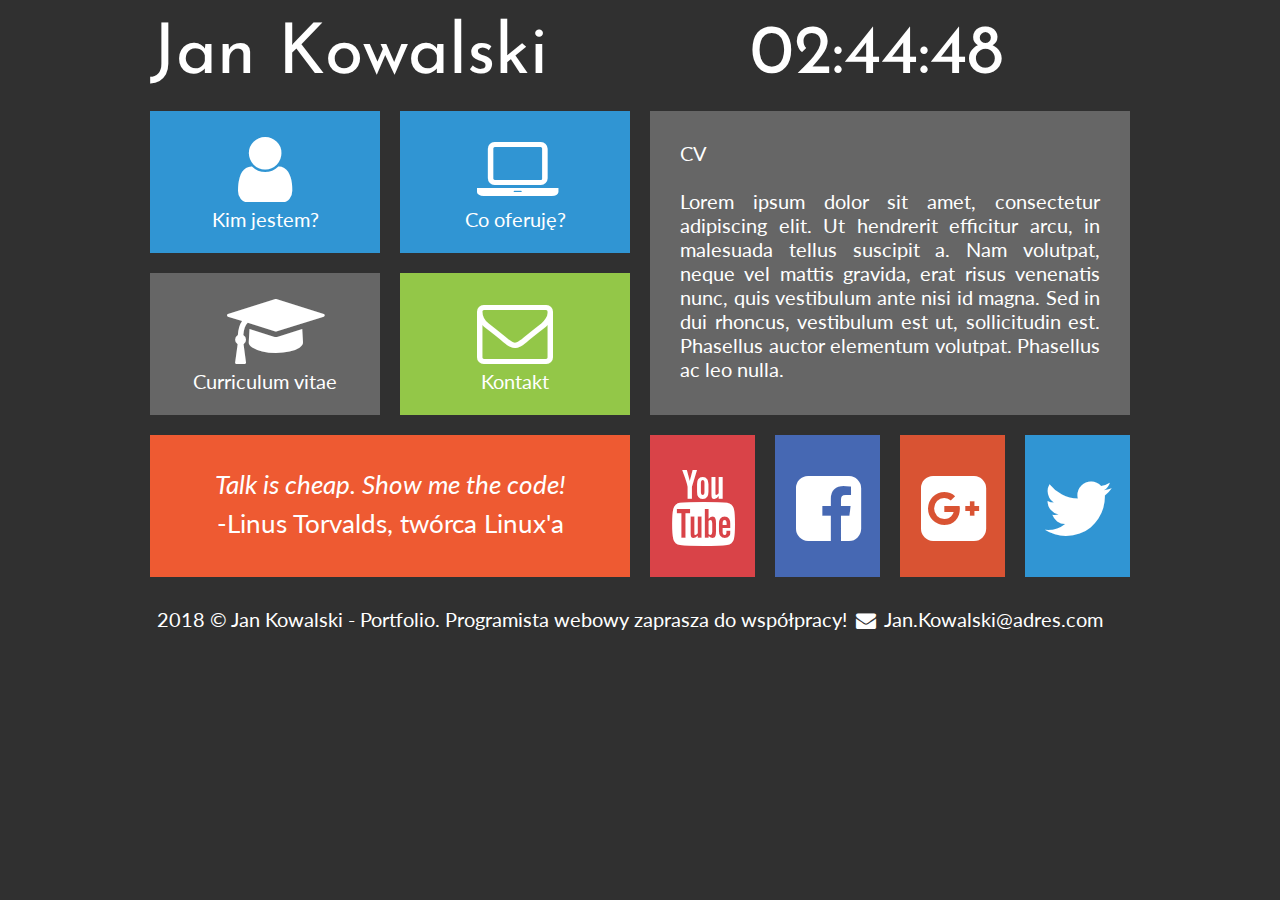
==== cv.html @ 0a4f2f48 "Complete project as in the tutorial" ====
<!DOCTYPE HTML>
<html lang="pl">
    <head>
	<meta charset="utf8" />
	<meta http-equiv="X-UA-Compatible" content="IE-edge,chrome=1" />

	<title>Jan Kowalski - Portfolio</title>

	<meta name="description" content="Stworzę dla Ciebie wyjątkową stronę WWW! Zatrudnij programistę webowego: PHP, JavaScript, HTML, CSS, MySQL, WordPress, Joomla, Drupal." />
	<meta name="keywords" content="zamów, stronę, tworzenie, www, programista, portfolio, php, javascript, html, css, WordPress, Joomla, Drupal" />

	<link rel="stylesheet" href="style.css" type="text/css" />
	<link rel="stylesheet" href="css/fontello.css" type="text/css" />
	<link href="https://fonts.googleapis.com/css?family=Josefin+Sans|Lato&amp;subset=latin-ext" rel="stylesheet">

	<script type="text/javascript" src="timer.js"></script>
    </head>

    <body onload="odliczanie();">
	<div id="container">

	    <div class="rectangle">
		<div id="logo"><a href="zatrudnij-programiste-webowego" class="tilelinkhtml5">Jan Kowalski</a></div>
		<div id="zegar">00:00:00</div>
		<div style="clear: both;"></div>
	    </div>

	    <div class="square">
		<div class="tile1">
		    <a href="kim-jestem" class="tilelink">
			<i class="icon-user"></i><br/>
			Kim jestem?
		    </a>
		</div>
		<a href="oferta-tworzenie-stron-www" class="tilelinkhtml5">
		    <div class="tile1">
			<i class="icon-laptop"></i> <br/>
			Co oferuję?
		    </div>
		</a>
		<div style="clear: both;"></div>
		<div class="tile2">
		    <a href="cv-programista-php-javascript" class="tilelink">
			<i class="icon-graduation-cap"></i><br/>
			Curriculum vitae
		    </a>
		</div>
		<div class="tile3">
		    <a href="kontakt-programista-php" class="tilelink">
			<i class="icon-mail"></i><br/>
			Kontakt
		    </a>
		</div>
		<div style="clear: both;"></div>

		<div class="tile4">
		    <i>Talk is cheap. Show me the code!</i> <br/>
		    -Linus Torvalds, twórca Linux'a
		</div>
	    </div>
	    <div class="square">
		<div class="tile5">
		    CV<br /><br />
		    Lorem ipsum dolor sit amet, consectetur adipiscing elit. Ut hendrerit efficitur arcu, in malesuada tellus suscipit a. Nam volutpat, neque vel mattis gravida, erat risus venenatis nunc, quis vestibulum ante nisi id magna. Sed in dui rhoncus, vestibulum est ut, sollicitudin est. Phasellus auctor elementum volutpat. Phasellus ac leo nulla.
		</div>
		<div class="yt">
		    <a href="http://youtube.com" target="_blank" class="sociallink">
			<i class="icon-youtube"></i>
		    </a>
		</div>
		<div class="fb">
		    <a href="http://facebook.com" target="_blank" class="sociallink">
			<i class="icon-facebook-squared"></i>
		    </a>
		</div>
		<div class="gplus">
		    <a href="http://plus.google.com" target="_blank" class="sociallink">
			<i class="icon-gplus-squared"></i>
		    </a>
		</div>
		<div class="twitter">
		    <a href="http://twitter.com" target="_blank" class="sociallink">
			<i class="icon-twitter"></i>
		    </a>
		</div>
	    </div>
	    <div style="clear: both;"></div>

	    <div class="rectangle">2018 &copy; Jan Kowalski - Portfolio. Programista webowy zaprasza do współpracy! <i class="icon-mail-alt"></i> Jan.Kowalski@adres.com</div>

	</div>
    </body>
</html>
---- style.css ----
body
{
    background-color: #303030;
    color: #ffffff;
    font-family: 'Lato', sans-serif;
    font-size: 20px;
}

#container
{
    width: 1000px;
    margin-left: auto;
    margin-right: auto;
}

.rectangle
{
    width: 960px;
    margin: 10px;
    margin-top: 20px;
    text-align: center;
}

.square
{
    width: 50%;
    float: left;
}

#logo
{
    float: left;
    font-family: 'Josefin Sans', sans-serif;
    font-size: 70px;
    width: 600px;
    text-align: left;
}

#zegar
{
    float: left;
    font-family: 'Josefin Sans', sans-serif;
    font-size: 70px;
    text-align: left;
}

.tile1
{
    float: left;
    margin: 10px;
    width: 230px;
    height: 142px;
    background-color: #3095d3;
    text-align: center;
}

.tile1:hover
{
    background-color: #2084c2;
}

.tile2
{
    float: left;
    margin: 10px;
    width: 230px;
    height: 142px;
    background-color: #666666;
    text-align: center;
}

.tile2:hover
{
    background-color: #555555;
}

.tile3
{
    float: left;
    margin: 10px;
    width: 230px;
    height: 142px;
    background-color: #93c748;
    text-align: center;
}

.tile3:hover
{
    background-color: #82b637;
}

.tile4
{
    margin: 10px;
    width: 420px;
    height: 82px;
    background-color: #ee5a32;
    text-align: center;
    font-size: 26px;
    padding: 30px;
    line-height: 150%;
}

.tile5
{
    margin: 10px;
    width: 420px;
    height: 244px;
    background-color: #666666;
    text-align: justify;
    padding: 30px;
}

.yt
{
    float: left;
    margin: 10px;
    width: 105px;
    height: 142px;
    background-color: #d94348;
}

.yt:hover
{
    background-color: #c83237;
}

.fb
{
    float: left;
    margin: 10px;
    width: 105px;
    height: 142px;
    background-color: #4668b3;
}

.fb:hover
{
    background-color: #3557a2;
}


.gplus
{
    float: left;
    margin: 10px;
    width: 105px;
    height: 142px;
    background-color: #d95333;
}

.gplus:hover
{
    background-color: #c84222;
}


.twitter
{
    float: left;
    margin: 10px;
    width: 105px;
    height: 142px;
    background-color: #3095d3;
}

.twitter:hover
{
    background-color: #2084c2;
}

a.tilelink
{
    color: #ffffff;
    text-decoration: none;
    display: block;
    width: 230px;
    height: 142px;
}

a.tilelinkhtml5
{
    color: #ffffff;
    text-decoration: none;
}

a.sociallink
{
    color: #ffffff;
    text-decoration: none;
    display: block;
    width: 105px;
    height: 142px;
}
---- css/fontello.css ----
@font-face {
  font-family: 'fontello';
  src: url('../font/fontello.eot?91628810');
  src: url('../font/fontello.eot?91628810#iefix') format('embedded-opentype'),
       url('../font/fontello.woff2?91628810') format('woff2'),
       url('../font/fontello.woff?91628810') format('woff'),
       url('../font/fontello.ttf?91628810') format('truetype'),
       url('../font/fontello.svg?91628810#fontello') format('svg');
  font-weight: normal;
  font-style: normal;
}
/* Chrome hack: SVG is rendered more smooth in Windozze. 100% magic, uncomment if you need it. */
/* Note, that will break hinting! In other OS-es font will be not as sharp as it could be */
/*
@media screen and (-webkit-min-device-pixel-ratio:0) {
  @font-face {
    font-family: 'fontello';
    src: url('../font/fontello.svg?91628810#fontello') format('svg');
  }
}
*/
 
 [class^="icon-"]:before, [class*=" icon-"]:before {
  font-family: "fontello";
  font-style: normal;
  font-weight: normal;
  speak: none;
 
  display: inline-block;
  text-decoration: inherit;
  width: 1em;
  margin-right: .2em;
  text-align: center;
  /* opacity: .8; */
 
  /* For safety - reset parent styles, that can break glyph codes*/
  font-variant: normal;
  text-transform: none;
 
  /* fix buttons height, for twitter bootstrap */
  line-height: 1em;
 
  /* Animation center compensation - margins should be symmetric */
  /* remove if not needed */
  margin-left: .2em;
 
  /* you can be more comfortable with increased icons size */
  /* font-size: 120%; */
 
  /* Font smoothing. That was taken from TWBS */
  -webkit-font-smoothing: antialiased;
  -moz-osx-font-smoothing: grayscale;
 
  /* Uncomment for 3D effect */
  /* text-shadow: 1px 1px 1px rgba(127, 127, 127, 0.3); */
}
 
.icon-user:before { content: '\e800'; font-size: 76px; margin-top: 20px;} /* '' */
.icon-mail:before { content: '\e801'; font-size: 76px; margin-top: 20px;} /* '' */
.icon-twitter:before { content: '\f099'; font-size: 76px; margin-top: 35px;} /* '' */
.icon-gplus-squared:before { content: '\f0d4'; font-size: 76px; margin-top: 35px;} /* '' */
.icon-mail-alt:before { content: '\f0e0';} /* '' */
.icon-laptop:before { content: '\f109'; font-size: 76px; margin-top: 20px;} /* '' */
.icon-youtube:before { content: '\f167'; font-size: 76px; margin-top: 35px;} /* '' */
.icon-graduation-cap:before { content: '\f19d'; font-size: 76px; margin-top: 20px;} /* '' */
.icon-facebook-squared:before { content: '\f308'; font-size: 76px; margin-top: 35px;} /* '' */
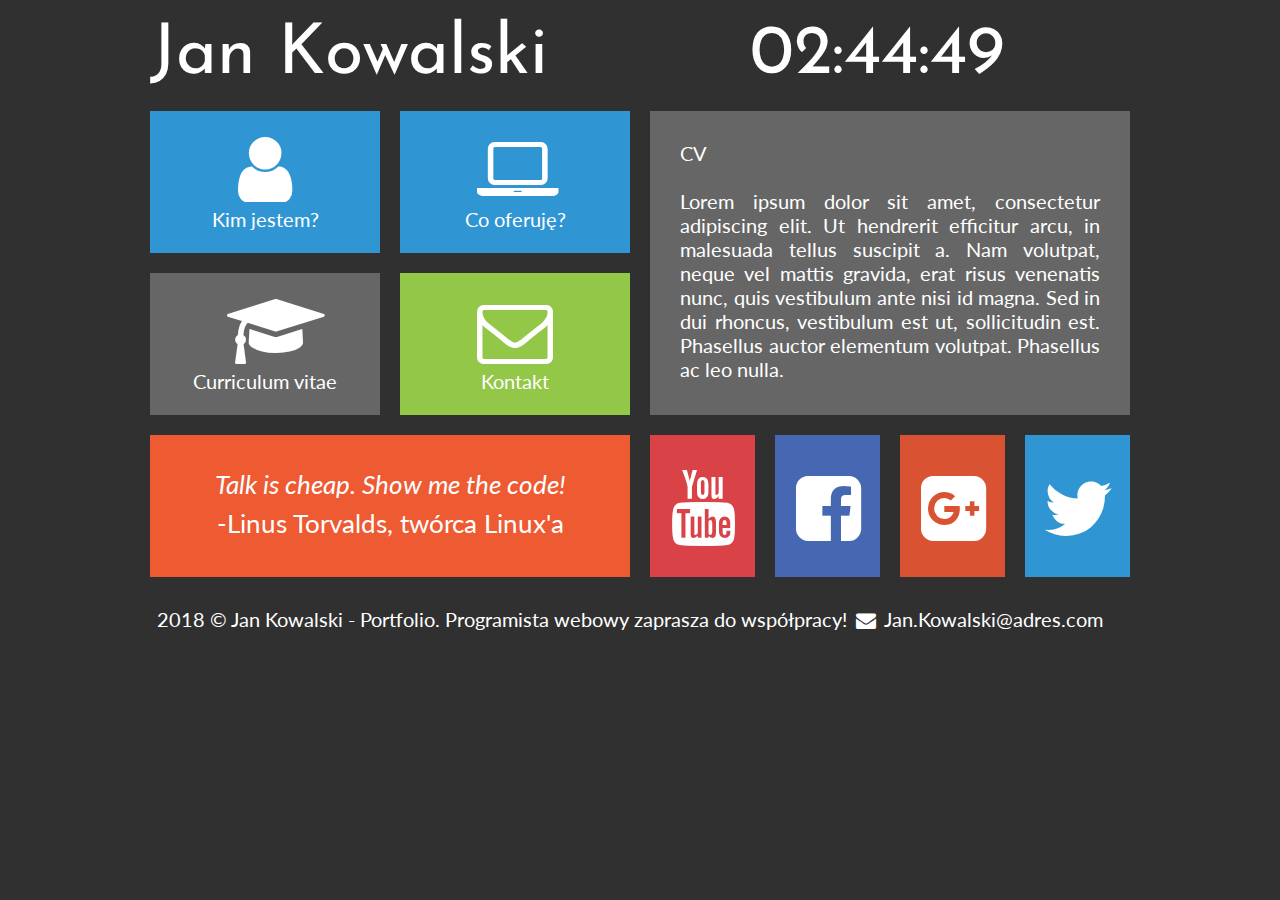
==== commit 96c778f6: "Left tile classes rename" ====
--- a/cv.html
+++ b/cv.html
@@ -9,7 +9,7 @@
 	<meta name="description" content="Stworzę dla Ciebie wyjątkową stronę WWW! Zatrudnij programistę webowego: PHP, JavaScript, HTML, CSS, MySQL, WordPress, Joomla, Drupal." />
 	<meta name="keywords" content="zamów, stronę, tworzenie, www, programista, portfolio, php, javascript, html, css, WordPress, Joomla, Drupal" />
 
-	<link rel="stylesheet" href="style.css" type="text/css" />
+	<link rel="stylesheet" href="style.css?version=2" type="text/css" />
 	<link rel="stylesheet" href="css/fontello.css" type="text/css" />
 	<link href="https://fonts.googleapis.com/css?family=Josefin+Sans|Lato&amp;subset=latin-ext" rel="stylesheet">
 
@@ -26,26 +26,26 @@
 	    </div>
 
 	    <div class="square">
-		<div class="tile1">
+		<div class="tileKimJestem">
 		    <a href="kim-jestem" class="tilelink">
 			<i class="icon-user"></i><br/>
 			Kim jestem?
 		    </a>
 		</div>
 		<a href="oferta-tworzenie-stron-www" class="tilelinkhtml5">
-		    <div class="tile1">
+		    <div class="tileOferta">
 			<i class="icon-laptop"></i> <br/>
 			Co oferuję?
 		    </div>
 		</a>
 		<div style="clear: both;"></div>
-		<div class="tile2">
+		<div class="tileCV">
 		    <a href="cv-programista-php-javascript" class="tilelink">
 			<i class="icon-graduation-cap"></i><br/>
 			Curriculum vitae
 		    </a>
 		</div>
-		<div class="tile3">
+		<div class="tileKontakt">
 		    <a href="kontakt-programista-php" class="tilelink">
 			<i class="icon-mail"></i><br/>
 			Kontakt
@@ -53,13 +53,13 @@
 		</div>
 		<div style="clear: both;"></div>
 
-		<div class="tile4">
+		<div class="tileCytat">
 		    <i>Talk is cheap. Show me the code!</i> <br/>
 		    -Linus Torvalds, twórca Linux'a
 		</div>
 	    </div>
 	    <div class="square">
-		<div class="tile5">
+		<div class="tileZawartosc">
 		    CV<br /><br />
 		    Lorem ipsum dolor sit amet, consectetur adipiscing elit. Ut hendrerit efficitur arcu, in malesuada tellus suscipit a. Nam volutpat, neque vel mattis gravida, erat risus venenatis nunc, quis vestibulum ante nisi id magna. Sed in dui rhoncus, vestibulum est ut, sollicitudin est. Phasellus auctor elementum volutpat. Phasellus ac leo nulla.
 		</div>
--- a/style.css
+++ b/style.css
@@ -44,7 +44,7 @@
     text-align: left;
 }
 
-.tile1
+.tileKimJestem
 {
     float: left;
     margin: 10px;
@@ -54,12 +54,27 @@
     text-align: center;
 }
 
-.tile1:hover
+.tileKimJestem:hover
 {
     background-color: #2084c2;
 }
 
-.tile2
+.tileOferta
+{
+    float: left;
+    margin: 10px;
+    width: 230px;
+    height: 142px;
+    background-color: #3095d3;
+    text-align: center;
+}
+
+.tileOferta:hover
+{
+    background-color: #2084c2;
+}
+
+.tileCV
 {
     float: left;
     margin: 10px;
@@ -69,12 +84,12 @@
     text-align: center;
 }
 
-.tile2:hover
+.tileCV:hover
 {
     background-color: #555555;
 }
 
-.tile3
+.tileKontakt
 {
     float: left;
     margin: 10px;
@@ -84,12 +99,12 @@
     text-align: center;
 }
 
-.tile3:hover
+.tileKontakt:hover
 {
     background-color: #82b637;
 }
 
-.tile4
+.tileCytat
 {
     margin: 10px;
     width: 420px;
@@ -101,7 +116,7 @@
     line-height: 150%;
 }
 
-.tile5
+.tileZawartosc
 {
     margin: 10px;
     width: 420px;
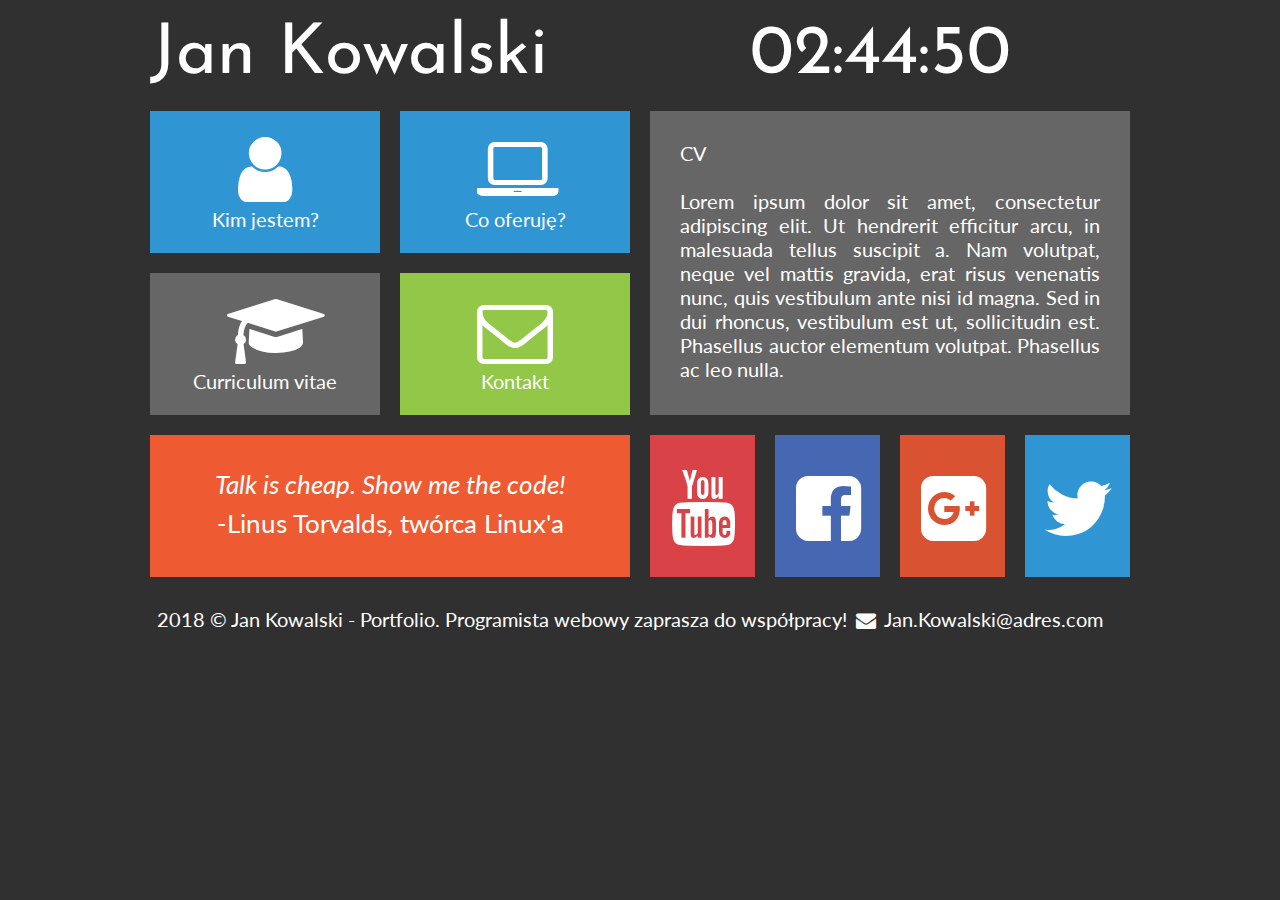
==== commit f14ad7a6: "Extraction of class for left tiles" ====
--- a/cv.html
+++ b/cv.html
@@ -9,7 +9,7 @@
 	<meta name="description" content="Stworzę dla Ciebie wyjątkową stronę WWW! Zatrudnij programistę webowego: PHP, JavaScript, HTML, CSS, MySQL, WordPress, Joomla, Drupal." />
 	<meta name="keywords" content="zamów, stronę, tworzenie, www, programista, portfolio, php, javascript, html, css, WordPress, Joomla, Drupal" />
 
-	<link rel="stylesheet" href="style.css?version=2" type="text/css" />
+	<link rel="stylesheet" href="style.css?version=3" type="text/css" />
 	<link rel="stylesheet" href="css/fontello.css" type="text/css" />
 	<link href="https://fonts.googleapis.com/css?family=Josefin+Sans|Lato&amp;subset=latin-ext" rel="stylesheet">
 
@@ -26,26 +26,26 @@
 	    </div>
 
 	    <div class="square">
-		<div class="tileKimJestem">
+		<div id="tileKimJestem" class="rectHorizontalTile">
 		    <a href="kim-jestem" class="tilelink">
 			<i class="icon-user"></i><br/>
 			Kim jestem?
 		    </a>
 		</div>
 		<a href="oferta-tworzenie-stron-www" class="tilelinkhtml5">
-		    <div class="tileOferta">
+		    <div id="tileOferta" class="rectHorizontalTile">
 			<i class="icon-laptop"></i> <br/>
 			Co oferuję?
 		    </div>
 		</a>
 		<div style="clear: both;"></div>
-		<div class="tileCV">
+		<div id="tileCV" class="rectHorizontalTile">
 		    <a href="cv-programista-php-javascript" class="tilelink">
 			<i class="icon-graduation-cap"></i><br/>
 			Curriculum vitae
 		    </a>
 		</div>
-		<div class="tileKontakt">
+		<div id="tileKontakt" class="rectHorizontalTile">
 		    <a href="kontakt-programista-php" class="tilelink">
 			<i class="icon-mail"></i><br/>
 			Kontakt
--- a/style.css
+++ b/style.css
@@ -44,62 +44,51 @@
     text-align: left;
 }
 
-.tileKimJestem
+.rectHorizontalTile
 {
     float: left;
     margin: 10px;
     width: 230px;
     height: 142px;
-    background-color: #3095d3;
     text-align: center;
 }
 
-.tileKimJestem:hover
+#tileKimJestem
+{
+    background-color: #3095d3;
+}
+
+#tileKimJestem:hover
 {
     background-color: #2084c2;
 }
 
-.tileOferta
+#tileOferta
 {
-    float: left;
-    margin: 10px;
-    width: 230px;
-    height: 142px;
     background-color: #3095d3;
-    text-align: center;
 }
 
-.tileOferta:hover
+#tileOferta:hover
 {
     background-color: #2084c2;
 }
 
-.tileCV
+#tileCV
 {
-    float: left;
-    margin: 10px;
-    width: 230px;
-    height: 142px;
     background-color: #666666;
-    text-align: center;
 }
 
-.tileCV:hover
+#tileCV:hover
 {
     background-color: #555555;
 }
 
-.tileKontakt
+#tileKontakt
 {
-    float: left;
-    margin: 10px;
-    width: 230px;
-    height: 142px;
     background-color: #93c748;
-    text-align: center;
 }
 
-.tileKontakt:hover
+#tileKontakt:hover
 {
     background-color: #82b637;
 }
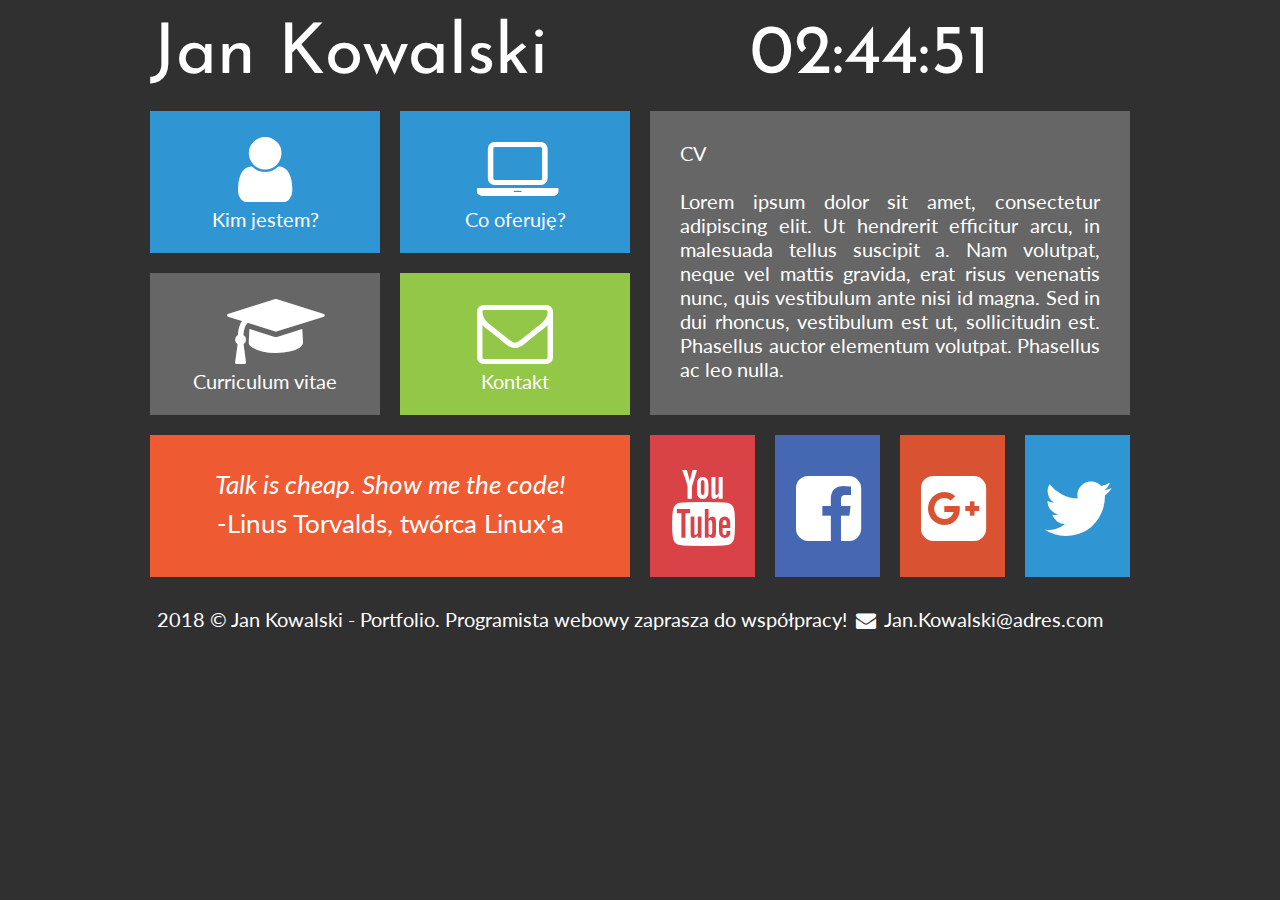
==== commit 1acf7c9b: "Extraction of class for social tiles; change former social classes on id" ====
--- a/cv.html
+++ b/cv.html
@@ -9,7 +9,7 @@
 	<meta name="description" content="Stworzę dla Ciebie wyjątkową stronę WWW! Zatrudnij programistę webowego: PHP, JavaScript, HTML, CSS, MySQL, WordPress, Joomla, Drupal." />
 	<meta name="keywords" content="zamów, stronę, tworzenie, www, programista, portfolio, php, javascript, html, css, WordPress, Joomla, Drupal" />
 
-	<link rel="stylesheet" href="style.css?version=3" type="text/css" />
+	<link rel="stylesheet" href="style.css?version=4" type="text/css" />
 	<link rel="stylesheet" href="css/fontello.css" type="text/css" />
 	<link href="https://fonts.googleapis.com/css?family=Josefin+Sans|Lato&amp;subset=latin-ext" rel="stylesheet">
 
@@ -63,22 +63,22 @@
 		    CV<br /><br />
 		    Lorem ipsum dolor sit amet, consectetur adipiscing elit. Ut hendrerit efficitur arcu, in malesuada tellus suscipit a. Nam volutpat, neque vel mattis gravida, erat risus venenatis nunc, quis vestibulum ante nisi id magna. Sed in dui rhoncus, vestibulum est ut, sollicitudin est. Phasellus auctor elementum volutpat. Phasellus ac leo nulla.
 		</div>
-		<div class="yt">
+		<div id="yt" class="socialTile">
 		    <a href="http://youtube.com" target="_blank" class="sociallink">
 			<i class="icon-youtube"></i>
 		    </a>
 		</div>
-		<div class="fb">
+		<div id="fb" class="socialTile">
 		    <a href="http://facebook.com" target="_blank" class="sociallink">
 			<i class="icon-facebook-squared"></i>
 		    </a>
 		</div>
-		<div class="gplus">
+		<div id="gplus" class="socialTile">
 		    <a href="http://plus.google.com" target="_blank" class="sociallink">
 			<i class="icon-gplus-squared"></i>
 		    </a>
 		</div>
-		<div class="twitter">
+		<div id="twitter" class="socialTile">
 		    <a href="http://twitter.com" target="_blank" class="sociallink">
 			<i class="icon-twitter"></i>
 		    </a>
--- a/style.css
+++ b/style.css
@@ -115,60 +115,52 @@
     padding: 30px;
 }
 
-.yt
+.socialTile
 {
     float: left;
     margin: 10px;
     width: 105px;
     height: 142px;
+}
+
+#yt
+{
     background-color: #d94348;
 }
 
-.yt:hover
+#yt:hover
 {
     background-color: #c83237;
 }
 
-.fb
+#fb
 {
-    float: left;
-    margin: 10px;
-    width: 105px;
-    height: 142px;
     background-color: #4668b3;
 }
 
-.fb:hover
+#fb:hover
 {
     background-color: #3557a2;
 }
 
 
-.gplus
+#gplus
 {
-    float: left;
-    margin: 10px;
-    width: 105px;
-    height: 142px;
     background-color: #d95333;
 }
 
-.gplus:hover
+#gplus:hover
 {
     background-color: #c84222;
 }
 
 
-.twitter
+#twitter
 {
-    float: left;
-    margin: 10px;
-    width: 105px;
-    height: 142px;
     background-color: #3095d3;
 }
 
-.twitter:hover
+#twitter:hover
 {
     background-color: #2084c2;
 }
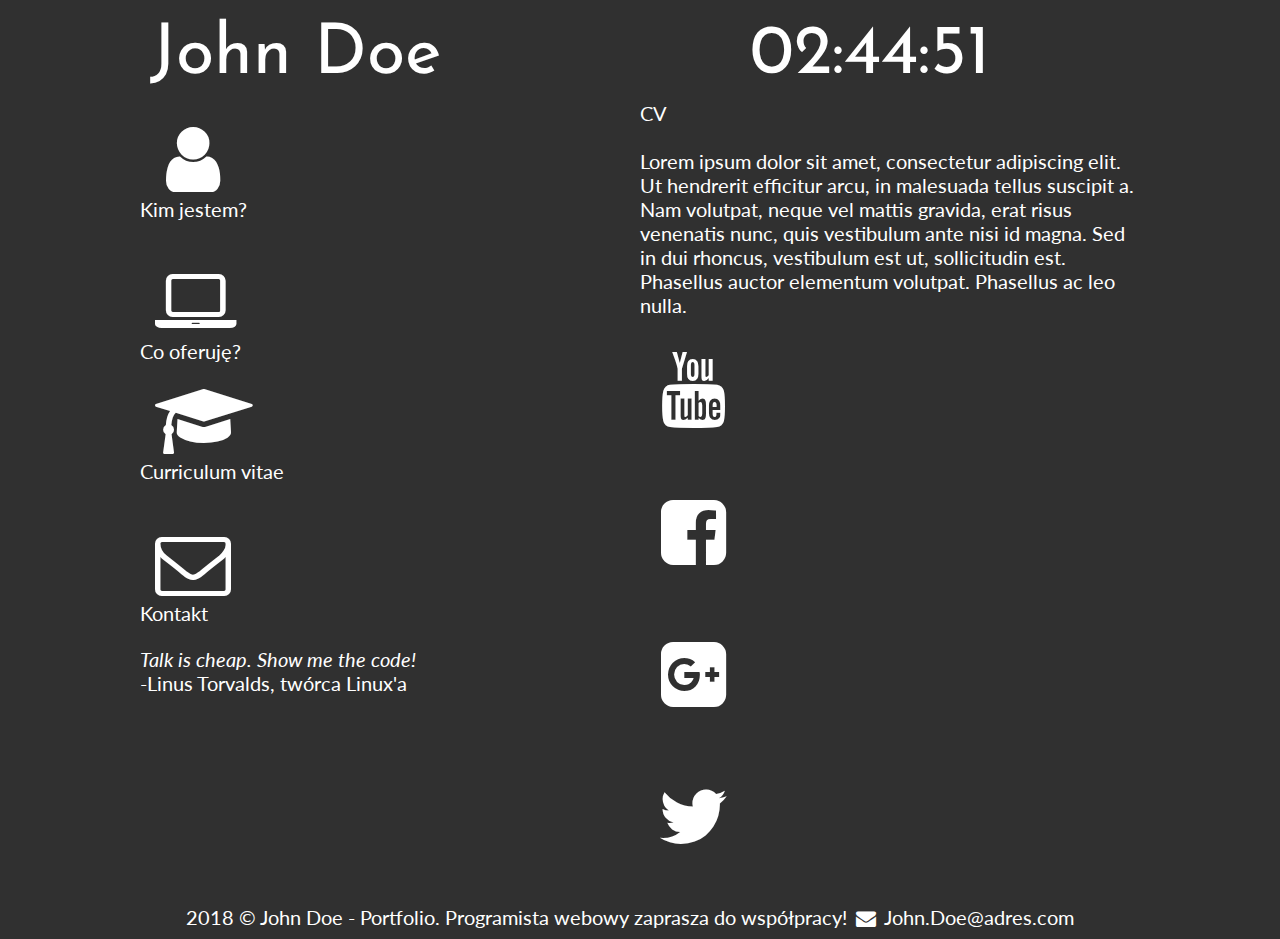
==== commit a44f43bd: "Change J.Kowalski to J.Doe in other files" ====
--- a/cv.html
+++ b/cv.html
@@ -4,12 +4,12 @@
 	<meta charset="utf8" />
 	<meta http-equiv="X-UA-Compatible" content="IE-edge,chrome=1" />
 
-	<title>Jan Kowalski - Portfolio</title>
+	<title>John Doe - Portfolio</title>
 
 	<meta name="description" content="Stworzę dla Ciebie wyjątkową stronę WWW! Zatrudnij programistę webowego: PHP, JavaScript, HTML, CSS, MySQL, WordPress, Joomla, Drupal." />
 	<meta name="keywords" content="zamów, stronę, tworzenie, www, programista, portfolio, php, javascript, html, css, WordPress, Joomla, Drupal" />
 
-	<link rel="stylesheet" href="style.css?version=4" type="text/css" />
+	<link rel="stylesheet" href="style.css" type="text/css" />
 	<link rel="stylesheet" href="css/fontello.css" type="text/css" />
 	<link href="https://fonts.googleapis.com/css?family=Josefin+Sans|Lato&amp;subset=latin-ext" rel="stylesheet">
 
@@ -20,32 +20,32 @@
 	<div id="container">
 
 	    <div class="rectangle">
-		<div id="logo"><a href="zatrudnij-programiste-webowego" class="tilelinkhtml5">Jan Kowalski</a></div>
+		<div id="logo"><a href="zatrudnij-programiste-webowego" class="tilelinkhtml5">John Doe</a></div>
 		<div id="zegar">00:00:00</div>
 		<div style="clear: both;"></div>
 	    </div>
 
 	    <div class="square">
-		<div id="tileKimJestem" class="rectHorizontalTile">
+		<div class="tile1">
 		    <a href="kim-jestem" class="tilelink">
 			<i class="icon-user"></i><br/>
 			Kim jestem?
 		    </a>
 		</div>
 		<a href="oferta-tworzenie-stron-www" class="tilelinkhtml5">
-		    <div id="tileOferta" class="rectHorizontalTile">
+		    <div class="tile1">
 			<i class="icon-laptop"></i> <br/>
 			Co oferuję?
 		    </div>
 		</a>
 		<div style="clear: both;"></div>
-		<div id="tileCV" class="rectHorizontalTile">
+		<div class="tile2">
 		    <a href="cv-programista-php-javascript" class="tilelink">
 			<i class="icon-graduation-cap"></i><br/>
 			Curriculum vitae
 		    </a>
 		</div>
-		<div id="tileKontakt" class="rectHorizontalTile">
+		<div class="tile3">
 		    <a href="kontakt-programista-php" class="tilelink">
 			<i class="icon-mail"></i><br/>
 			Kontakt
@@ -53,32 +53,32 @@
 		</div>
 		<div style="clear: both;"></div>
 
-		<div class="tileCytat">
+		<div class="tile4">
 		    <i>Talk is cheap. Show me the code!</i> <br/>
 		    -Linus Torvalds, twórca Linux'a
 		</div>
 	    </div>
 	    <div class="square">
-		<div class="tileZawartosc">
+		<div class="tile5">
 		    CV<br /><br />
 		    Lorem ipsum dolor sit amet, consectetur adipiscing elit. Ut hendrerit efficitur arcu, in malesuada tellus suscipit a. Nam volutpat, neque vel mattis gravida, erat risus venenatis nunc, quis vestibulum ante nisi id magna. Sed in dui rhoncus, vestibulum est ut, sollicitudin est. Phasellus auctor elementum volutpat. Phasellus ac leo nulla.
 		</div>
-		<div id="yt" class="socialTile">
+		<div class="yt">
 		    <a href="http://youtube.com" target="_blank" class="sociallink">
 			<i class="icon-youtube"></i>
 		    </a>
 		</div>
-		<div id="fb" class="socialTile">
+		<div class="fb">
 		    <a href="http://facebook.com" target="_blank" class="sociallink">
 			<i class="icon-facebook-squared"></i>
 		    </a>
 		</div>
-		<div id="gplus" class="socialTile">
+		<div class="gplus">
 		    <a href="http://plus.google.com" target="_blank" class="sociallink">
 			<i class="icon-gplus-squared"></i>
 		    </a>
 		</div>
-		<div id="twitter" class="socialTile">
+		<div class="twitter">
 		    <a href="http://twitter.com" target="_blank" class="sociallink">
 			<i class="icon-twitter"></i>
 		    </a>
@@ -86,7 +86,7 @@
 	    </div>
 	    <div style="clear: both;"></div>
 
-	    <div class="rectangle">2018 &copy; Jan Kowalski - Portfolio. Programista webowy zaprasza do współpracy! <i class="icon-mail-alt"></i> Jan.Kowalski@adres.com</div>
+	    <div class="rectangle">2018 &copy; John Doe - Portfolio. Programista webowy zaprasza do współpracy! <i class="icon-mail-alt"></i> John.Doe@adres.com</div>
 
 	</div>
     </body>
